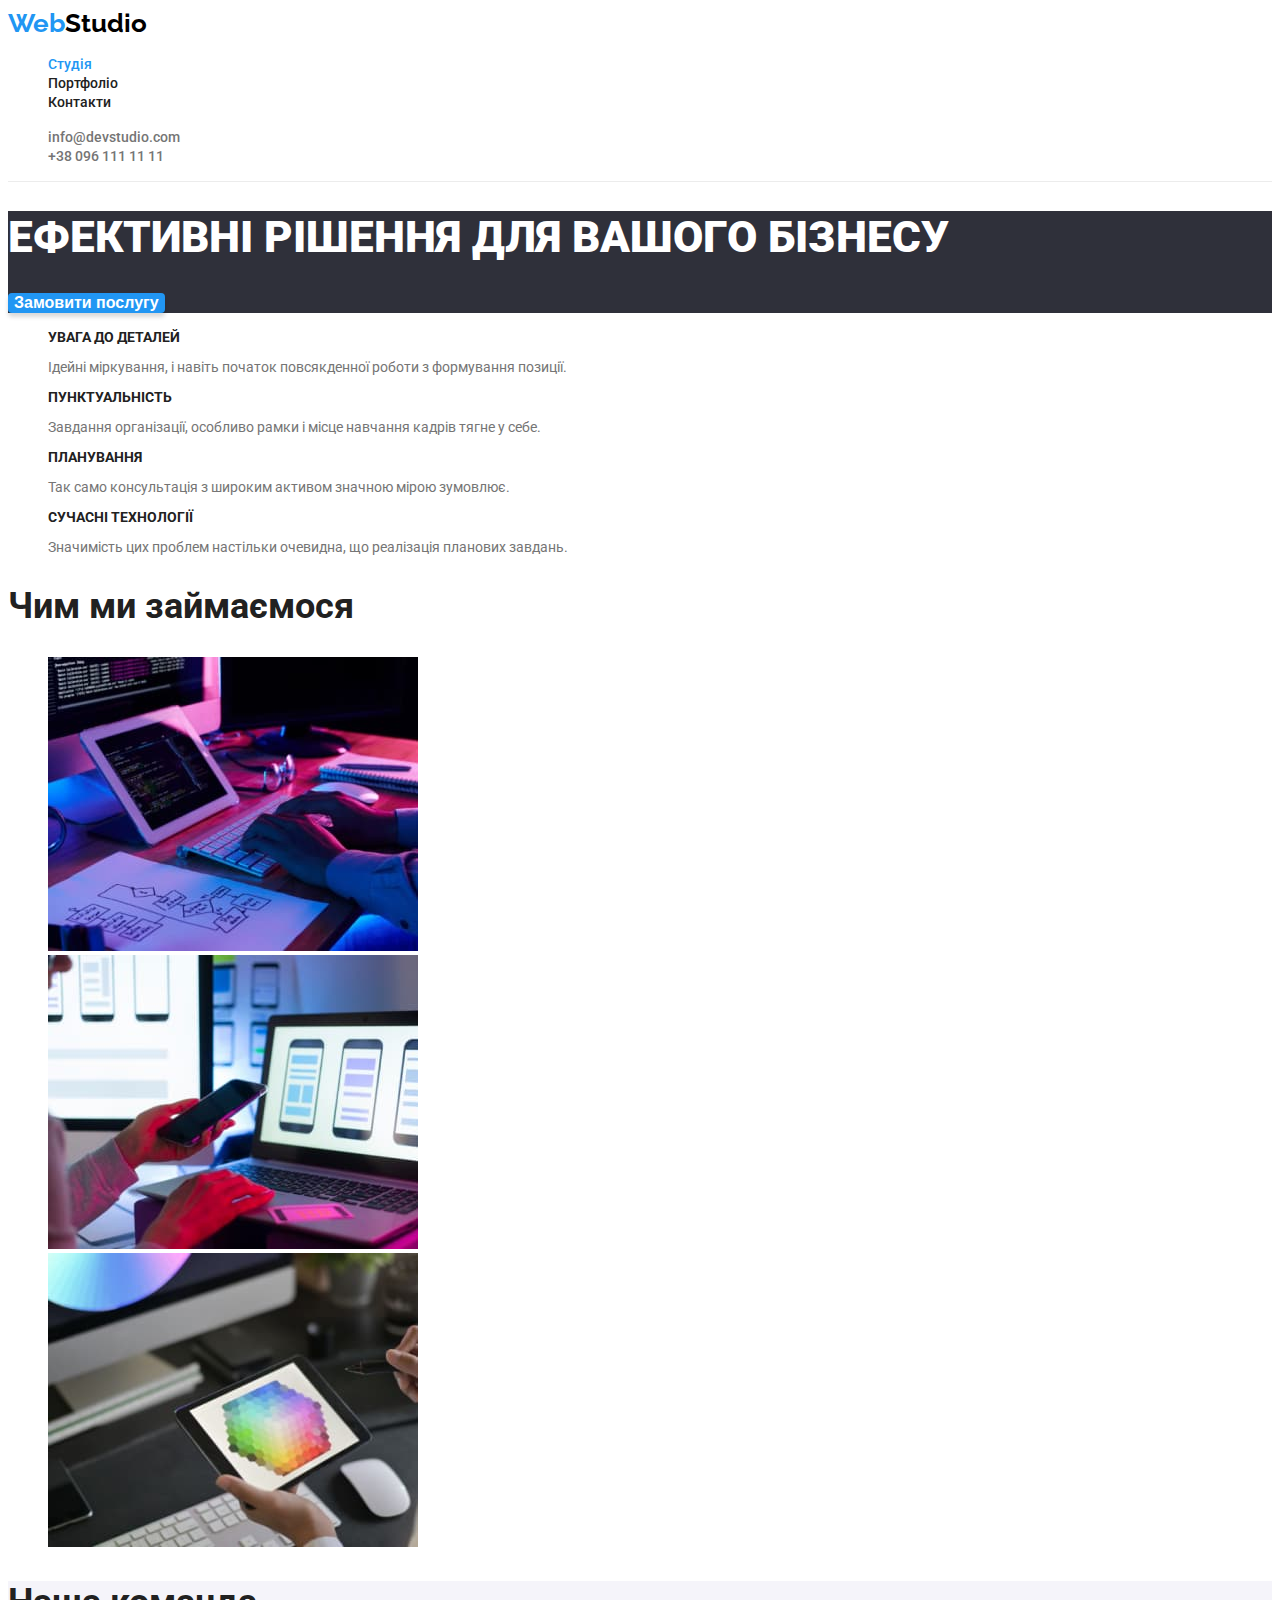
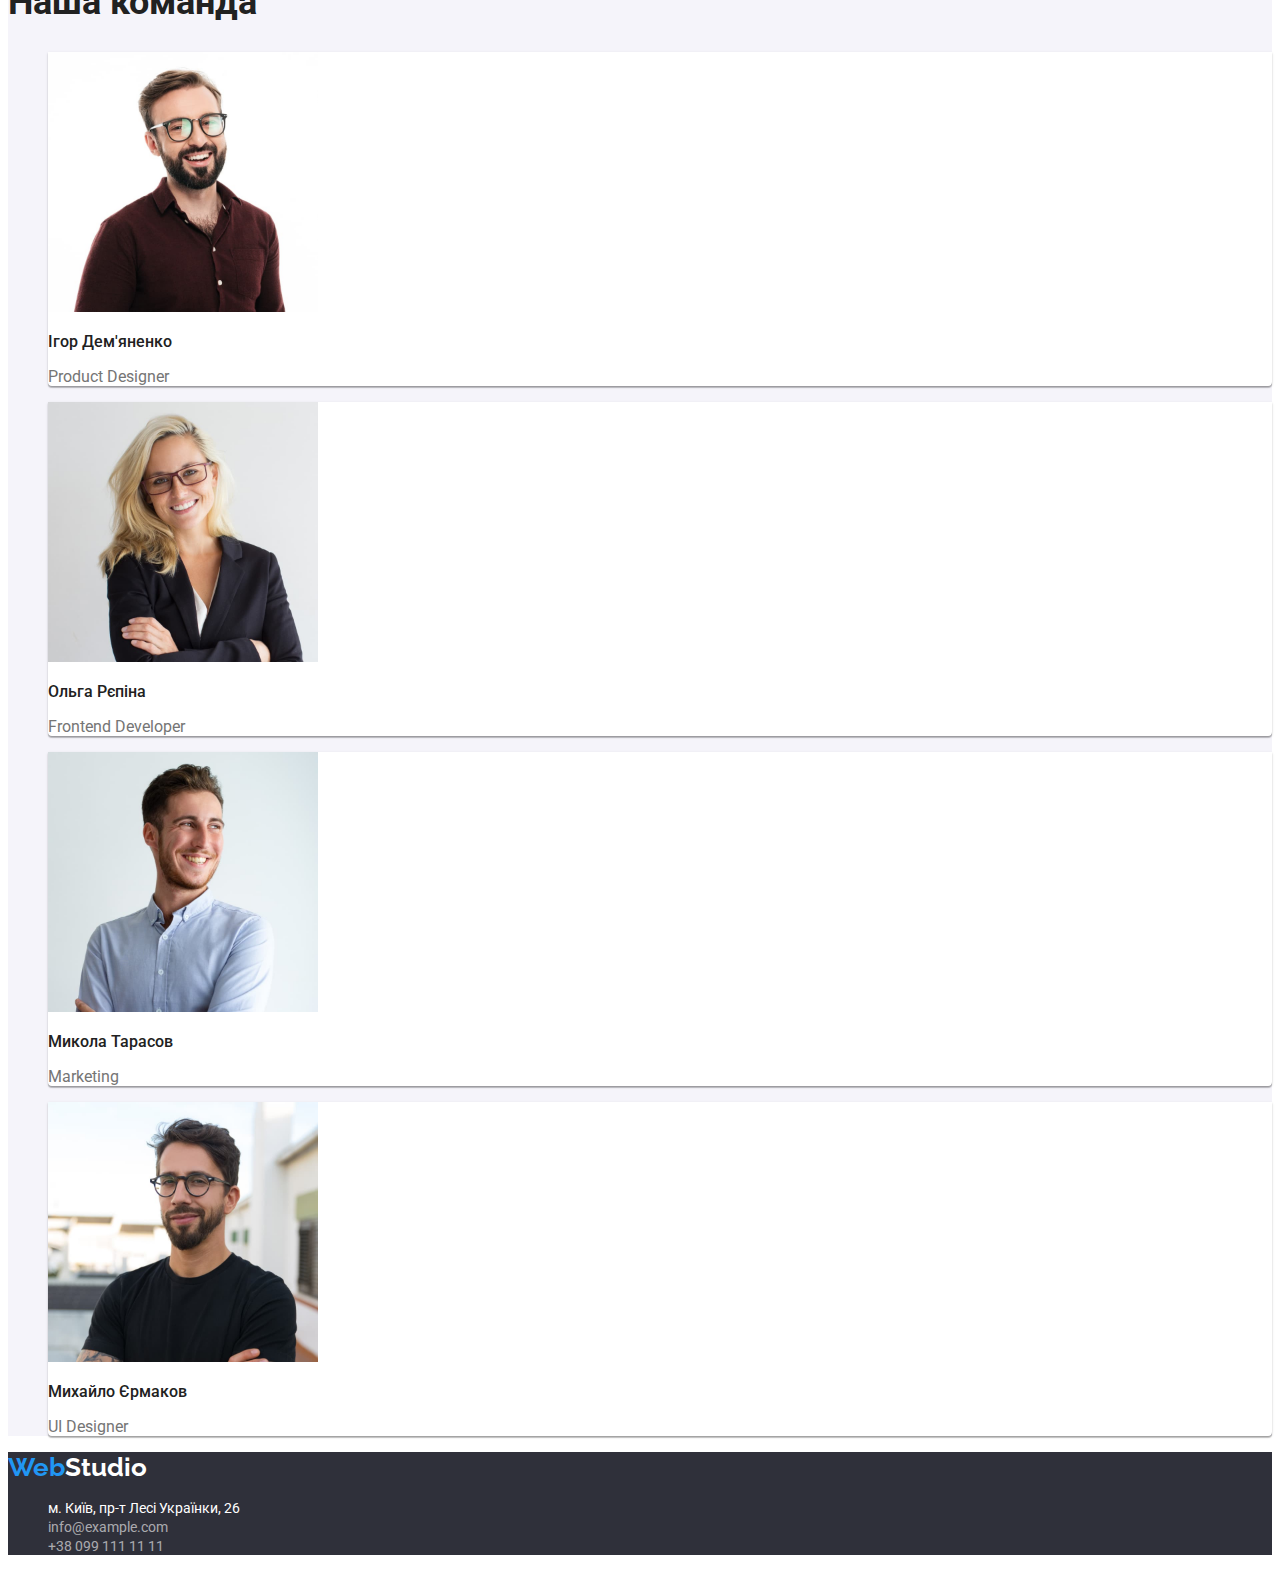
==== index.html @ d7208ca9 "goit-markup-hw-02" ====
<!DOCTYPE html>
<html lang="uk">

<head>
    <meta charset="UTF-8">
    <meta http-equiv="X-UA-Compatible" content="IE=edge">
    <meta name="viewport" content="width=device-width, initial-scale=1.0">
    <link rel="preconnect" href="https://fonts.googleapis.com">
    <link rel="preconnect" href="https://fonts.gstatic.com" crossorigin>
    <link
        href="https://fonts.googleapis.com/css2?family=Raleway:wght@700&family=Roboto:wght@400;500;700;900&display=swap"
        rel="stylesheet">
    <link rel="stylesheet" href="./css/styles.css">
    <title>WebStudio</title>
</head>

<body>
    <!--Header-->
    <header class="header">
        <nav>
            <a class="link logo" href="./index.html">Web<span class="accent">Studio</span></a>
            <ul class="list">
                <li><a class="link nav-link current" href="./index.html">Студія</a></li>
                <li><a class="link nav-link" href="./portfolio.html">Портфоліо</a></li>
                <li><a class="link nav-link" href="#">Контакти</a></li>
            </ul>
        </nav>
        <ul class="list">
            <li><a class="link nav-contacts mail" href="mailto:info@devstudio.com">info@devstudio.com</a></li>
            <li><a class="link nav-contacts" href="tel:+380961111111">+38 096 111 11 11</a></li>
        </ul>
    </header>
    <main>
        <!--Title-->
        <section class="fond">
            <h1 class="main-slogan">Ефективні рішення для вашого бізнесу</h1>
            <button class="title-button" type="button">Замовити послугу</button>
        </section>
        <!--Our proes-->
        <section>
            <h2 class="visually-hidden">Our proes</h2>
            <ul class="list">
                <li>
                    <h3 class="our-proes">Увага до деталей</h3>
                    <p class="about">Ідейні міркування, і навіть початок повсякденної роботи з формування позиції.</p>
                </li>
                <li>
                    <h3 class="our-proes">Пунктуальність</h3>
                    <p class="about">Завдання організації, особливо рамки і місце навчання кадрів тягне у себе.</p>
                </li>
                <li>
                    <h3 class="our-proes">Планування</h3>
                    <p class="about">Так само консультація з широким активом значною мірою зумовлює.</p>
                </li>
                <li>
                    <h3 class="our-proes">Сучасні технології</h3>
                    <p class="about">Значимість цих проблем настільки очевидна, що реалізація планових завдань.</p>
                </li>
            </ul>
        </section>
        <!--What we do-->
        <section>
            <h2 class="section-title">Чим ми займаємося</h2>
            <ul class="list">
                <li><img src="./images/notepad.jpg" alt="Планшет" width="370"></li>
                <li><img src="./images/phones.jpg" alt="Макети телефонів" width="370"></li>
                <li><img src="./images/palette.jpg" alt="Палітра кольорів" width="370"></li>
            </ul>
        </section>
        <!--Our team-->
        <section class="team-fond">
            <h2 class="section-title">Наша команда</h2>
            <ul class="list">
                <li class="list box-list">
                    <img src="./images/pers11.jpg" alt="Усміхнений працівник" width="270">
                    <h3 class="name">Ігор Дем'яненко</h3>
                    <p class="profession" lang="en">Product Designer</p>
                </li>
                <li class="list box-list">
                    <img src="./images/pers22.jpg" alt="Білявка в окулярах" width="270">
                    <h3 class="name">Ольга Рєпіна</h3>
                    <p class="profession" lang="en">Frontend Developer</p>
                </li>
                <li class="list box-list">
                    <img src="./images/pers33.jpg" alt="Русявий хлопець в блакитній сорочці" width="270">
                    <h3 class="name">Микола Тарасов</h3>
                    <p class="profession" lang="en">Marketing</p>
                </li>
                <li class="list box-list">
                    <img src="./images/pers44.jpg" alt="Хлопець в окулярах" width="270">
                    <h3 class="name">Михайло Єрмаков</h3>
                    <p class="profession" lang="en">UI Designer</p>
                </li>
            </ul>
        </section>
    </main>
    <!--Footer-->
    <footer class="footer">
        <a class="link logo" href="./index.html">Web<span class="accented">Studio</span></a>
        <address>
            <ul class="list">
                <li><a class="link address" href="https://goo.gl/maps/mg5Mg1xNybpTu5U4A" target="_blank"
                        rel="noopener norefferer nofollow">м. Київ, пр-т Лесі Українки, 26</a></li>
                <li><a class="link footer-contacts" href="mailto:info@example.com">info@example.com</a></li>
                <li><a class="link footer-contacts" href="tel:+380991111111">+38 099 111 11 11</a></li>
            </ul>
        </address>
    </footer>
</body>

</html>
---- css/styles.css ----
:root {
    --main-light-color: #F5F5F5;
    --main-dark-color: #2F303A;
    --secondary-color: #F5F4FA;

    --main-font-color: #212121;
    --secondary-font-color: #757575;
    --accent-color: #2196F3;

    --card-bgr-color: #FFFFFF;
}

/*Global styles*/
body {
    font-family: 'Roboto', 'Raleway', sans-serif;
    color: var(--main-font-color);
}

.link {
    text-decoration: none;
    color: inherit;
}

.list {
    list-style: none;
}

.visually-hidden {
    clip: rect(0 0 0 0);
    clip-path: inset(50%);
    height: 1px;
    overflow: hidden;
    position: absolute;
    white-space: nowrap;
    width: 1px;
}

/*Header*/
.header {
    background-color: var(--card-bgr-color);
    border-bottom: 1px solid #ECECEC;
}

.logo {
    font-family: 'Raleway', sans-serif;
    font-weight: 700;
    font-size: 26px;
    line-height: 1, 17;
    color: var(--accent-color);
}

.accent {
    color: #000;
    ;
}

.nav-link:hover,
.nav-link:focus {
    color: var(--accent-color);
}

.nav-link,
.nav-link.current {
    font-weight: 500;
    font-size: 14px;
    line-height: 1, 14;
    color: var(--main-font-color);
}

.nav-link.current {
    color: var(--accent-color);
}

.nav-contacts:hover,
.nav-contacts:focus {
    color: var(--accent-color);
}

.nav-contacts.mail:hover,
.nav-contacts.mail:focus {
    color: var(--accent-color);
}

.nav-contacts,
.nav-contacts.mail {
    font-weight: 500;
    font-size: 14px;
    line-height: 1, 14;
    color: var(--secondary-font-color);
}

/*Title*/
.fond {
    background-color: var(--main-dark-color);
}

.main-slogan {
    text-transform: uppercase;
    font-weight: 900;
    font-size: 44px;
    line-height: 1, 36;
    color: var(--card-bgr-color);
}

.title-button {
    background-color: var(--accent-color);
    font-weight: 700;
    font-size: 16px;
    line-height: 1, 88;
    color: var(--card-bgr-color);
    border: none;
    box-shadow: 0px 4px 4px rgba(0, 0, 0, 0.15);
    border-radius: 4px;
    cursor: pointer;
}

/*Our proes*/
.our-proes {
    text-transform: uppercase;
    font-weight: 700;
    font-size: 14px;
    line-height: 1, 14;
    color: var(--main-font-color);
}

.about {
    font-weight: 400;
    font-size: 14px;
    line-height: 1, 71;
    color: var(--secondary-font-color);
}

/*What we do + Our team*/
.section-title {
    font-weight: 700;
    font-size: 36px;
    line-height: 1, 17;
    color: var(--main-font-color);
}

.team-fond {
    background-color: var(--secondary-color);
}

.box-list {
    background-color: var(--card-bgr-color);
    box-shadow: 0px 1px 3px rgba(0, 0, 0, 0.12), 0px 1px 1px rgba(0, 0, 0, 0.14), 0px 2px 1px rgba(0, 0, 0, 0.2);
    border-radius: 0px 0px 4px 4px;
}

.name {
    font-weight: 500;
    font-size: 16px;
    line-height: 1, 19;
    color: var(--main-font-color);
}

.profession {
    font-weight: 400;
    font-size: 16px;
    line-height: 1, 19;
    color: var(--secondary-font-color);
}

/*Second page*/
/*Title*/
.title-color {
    background-color: var(--main-light-color);
}

.button-name {
    font-family: inherit;
    font-weight: 500;
    font-size: 16px;
    line-height: 1, 63;
    color: var(--main-font-color);
    background-color: var(--secondary-color);
    border: none;
    border-radius: 4px;
    cursor: pointer;
}

.button-name:hover,
.button-name:focus {
    background-color: var(--accent-color);
    color: var(--card-bgr-color);
}

.list-examples {
    background-color: var(--card-bgr-color);
    border: 1px solid #EEEEEE;
}

.example {
    font-weight: 700;
    font-size: 18px;
    line-height: 2;
    color: var(--main-font-color);
}

.type {
    font-weight: 400;
    font-size: 16px;
    line-height: 1, 88;
    color: var(--secondary-font-color);
}

/*Footer*/
.footer {
    background-color: var(--main-dark-color);
}

.accented {
    color: var(--card-bgr-color);
}

.address {
    font-family: inherit;
    font-style: normal;
    font-weight: 400;
    font-size: 14px;
    line-height: 1, 71;
    color: var(--card-bgr-color);
}

.footer-contacts {
    font-family: inherit;
    font-style: normal;
    font-weight: 400;
    font-size: 14px;
    line-height: 1, 71;
    color: rgba(255, 255, 255, 0.6);
}

.footer-contacts:hover,
.footer-contacts:focus {
    color: var(--accent-color);
}
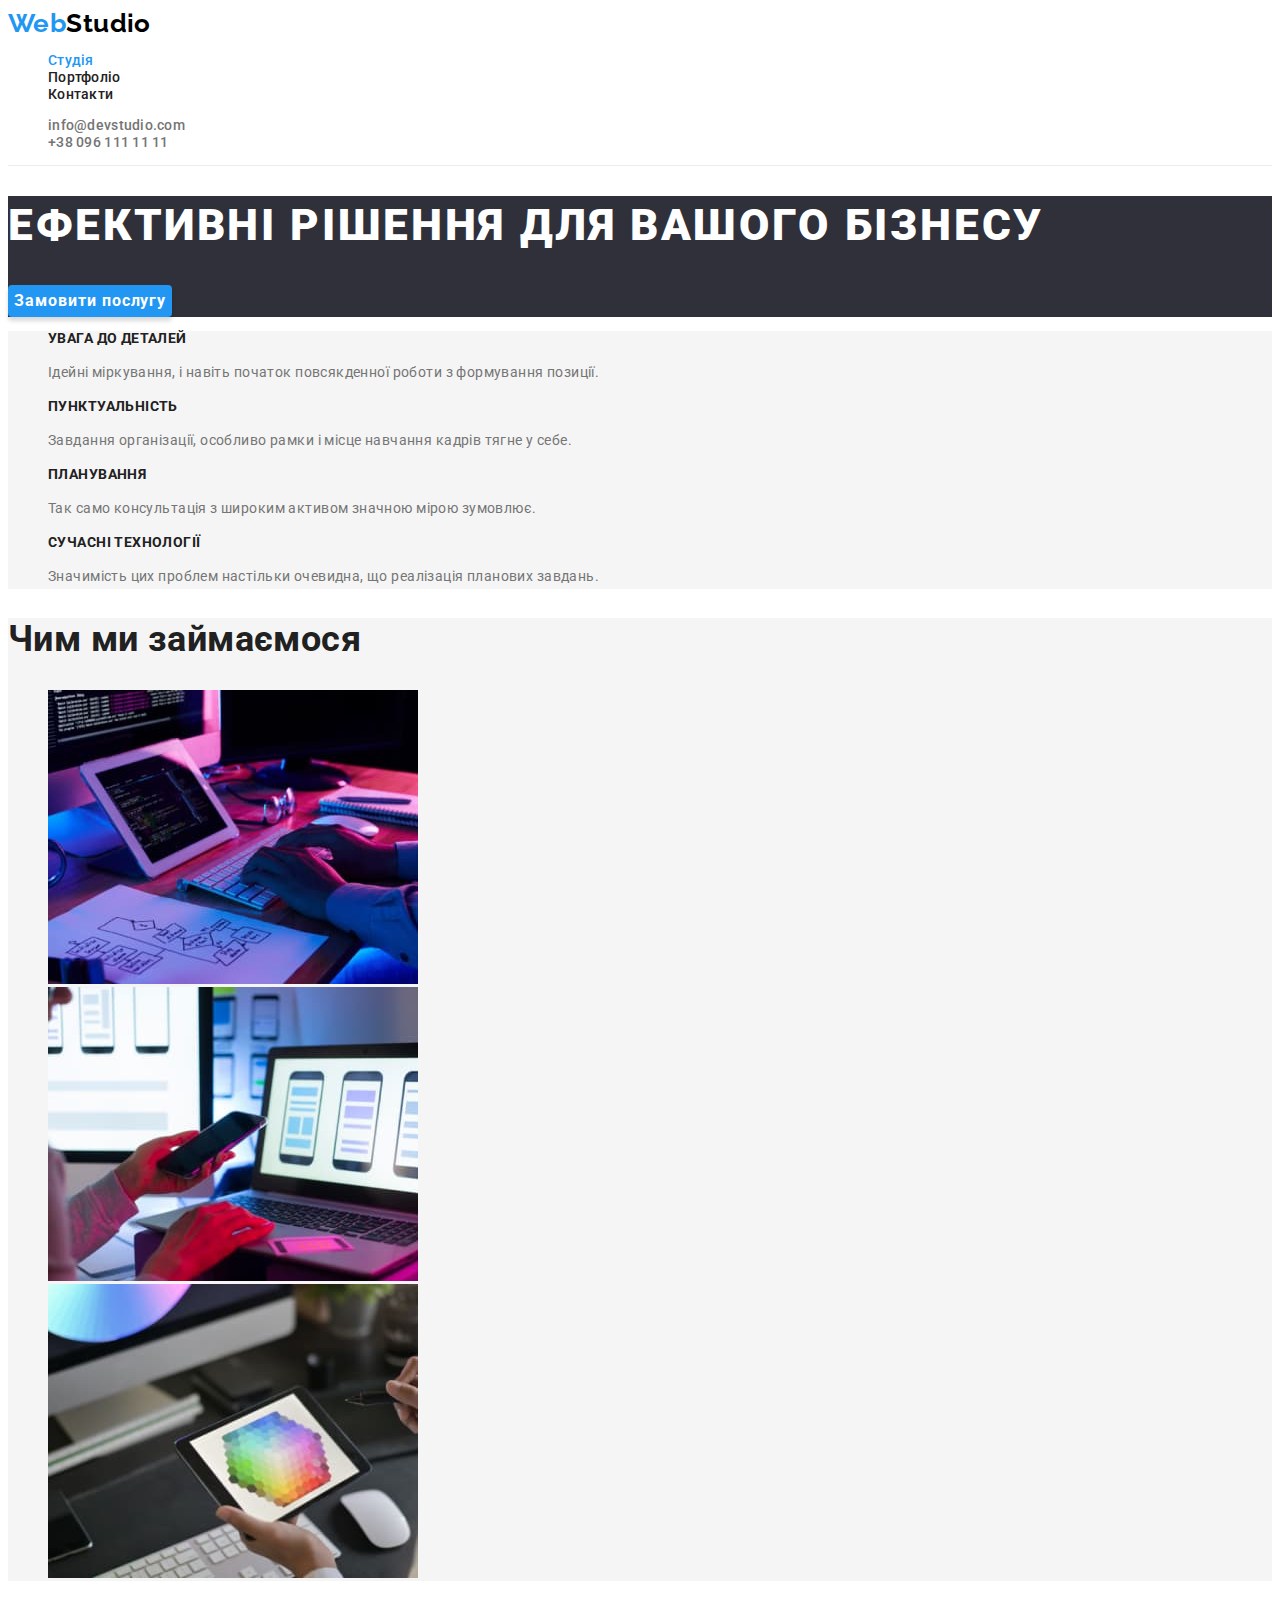
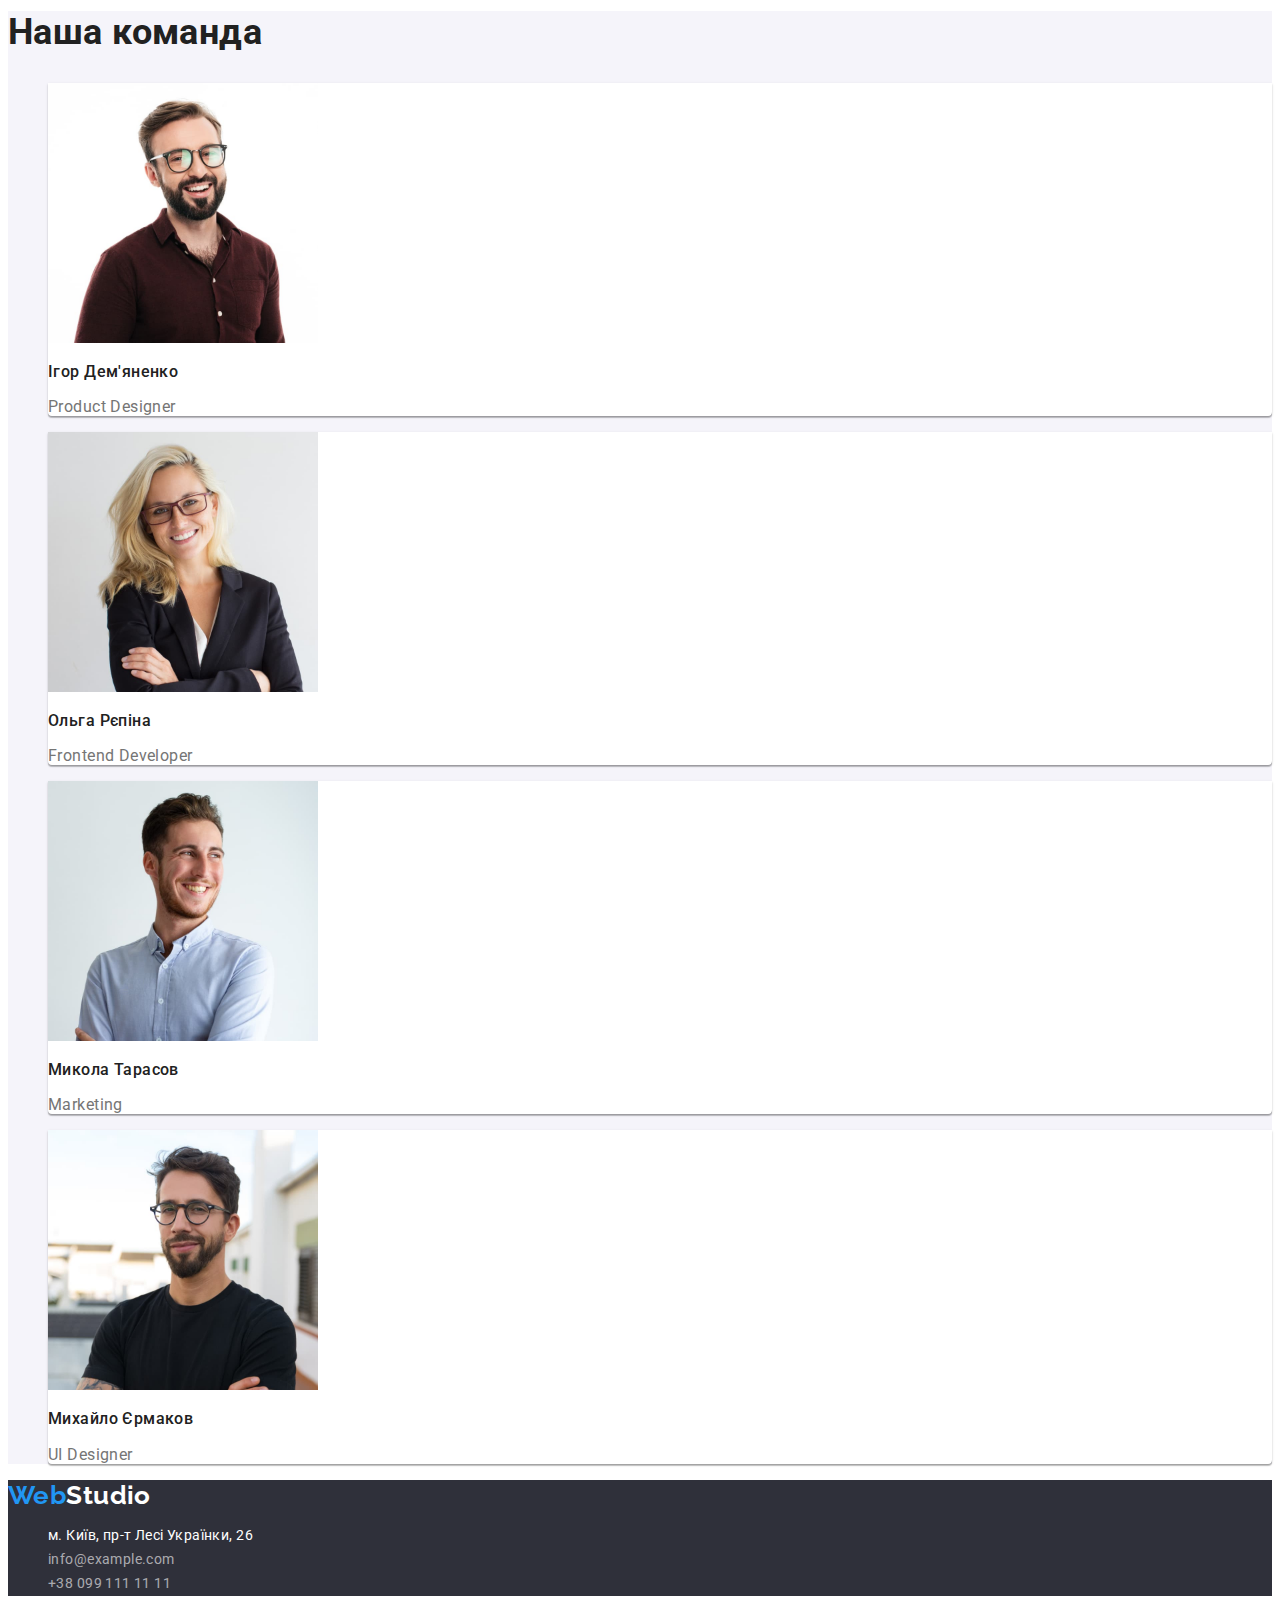
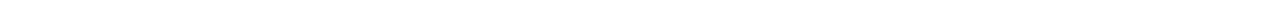
==== commit 9d399d44: "updated" ====
--- a/index.html
+++ b/index.html
@@ -37,7 +37,7 @@
             <button class="title-button" type="button">Замовити послугу</button>
         </section>
         <!--Our proes-->
-        <section>
+        <section class="section-color">
             <h2 class="visually-hidden">Our proes</h2>
             <ul class="list">
                 <li>
@@ -59,7 +59,7 @@
             </ul>
         </section>
         <!--What we do-->
-        <section>
+        <section class="section-color">
             <h2 class="section-title">Чим ми займаємося</h2>
             <ul class="list">
                 <li><img src="./images/notepad.jpg" alt="Планшет" width="370"></li>
--- a/css/styles.css
+++ b/css/styles.css
@@ -1,20 +1,30 @@
 :root {
-    --main-light-color: #F5F5F5;
-    --main-dark-color: #2F303A;
-    --secondary-color: #F5F4FA;
+    --bgd-page-color:#F5F5F5;
+    --bgr-light-color: #FFFFFF;;
+    --bgd-dark-color: #2F303A;
+    --bgd-secondary-color: #F5F4FA;
+
+    --border-line:#ECECEC;
+    --second-border-line: #EEEEEE;
 
     --main-font-color: #212121;
     --secondary-font-color: #757575;
-    --accent-color: #2196F3;
-
-    --card-bgr-color: #FFFFFF;
+    --light-font-color: #fff;
+    --light-secondary-font-color: rgba(255, 255, 255, 0.6);
+
+    --accent-color:#2196F3;
+    --logo-color:#000000;
+  
 }
 
 /*Global styles*/
 body {
     font-family: 'Roboto', 'Raleway', sans-serif;
-    color: var(--main-font-color);
-}
+    font-style: normal;
+    font-size: 14px;
+    letter-spacing: 0.03em;
+    color: var(--main-font-color);
+    }
 
 .link {
     text-decoration: none;
@@ -26,32 +36,36 @@
 }
 
 .visually-hidden {
+    position:absolute;
+    white-space: nowrap;
+    width: 1px;
+    height: 1px;
+    overflow: hidden;
+    border: 0;
+    padding: 0;
     clip: rect(0 0 0 0);
     clip-path: inset(50%);
-    height: 1px;
-    overflow: hidden;
-    position: absolute;
-    white-space: nowrap;
-    width: 1px;
+    margin: -1px;
+    
 }
 
 /*Header*/
 .header {
-    background-color: var(--card-bgr-color);
-    border-bottom: 1px solid #ECECEC;
+    background-color: var(--bgr-light-color);
+    border-bottom: 1px solid var(--border-line);
 }
 
 .logo {
     font-family: 'Raleway', sans-serif;
     font-weight: 700;
     font-size: 26px;
-    line-height: 1, 17;
+    line-height: 1.17;
     color: var(--accent-color);
 }
 
 .accent {
-    color: #000;
-    ;
+    color: var(--logo-color);
+    
 }
 
 .nav-link:hover,
@@ -62,8 +76,8 @@
 .nav-link,
 .nav-link.current {
     font-weight: 500;
-    font-size: 14px;
-    line-height: 1, 14;
+    line-height: 1.14;
+    letter-spacing: 0.02em;
     color: var(--main-font-color);
 }
 
@@ -84,30 +98,33 @@
 .nav-contacts,
 .nav-contacts.mail {
     font-weight: 500;
-    font-size: 14px;
-    line-height: 1, 14;
+    line-height: 1.14;
+    letter-spacing: 0.02em;
     color: var(--secondary-font-color);
 }
 
 /*Title*/
 .fond {
-    background-color: var(--main-dark-color);
+    background-color: var(--bgd-dark-color);
 }
 
 .main-slogan {
     text-transform: uppercase;
     font-weight: 900;
     font-size: 44px;
-    line-height: 1, 36;
-    color: var(--card-bgr-color);
+    line-height: 1.36;
+    letter-spacing: 0.06em;
+    color: var(--light-font-color);
 }
 
 .title-button {
     background-color: var(--accent-color);
-    font-weight: 700;
-    font-size: 16px;
-    line-height: 1, 88;
-    color: var(--card-bgr-color);
+    font-family: inherit;
+    font-weight: 700;
+    font-size: 16px;
+    line-height: 1.88;
+    letter-spacing: 0.06em;
+    color: var(--light-font-color);
     border: none;
     box-shadow: 0px 4px 4px rgba(0, 0, 0, 0.15);
     border-radius: 4px;
@@ -115,18 +132,22 @@
 }
 
 /*Our proes*/
+.section-color{
+    background-color: var(--bgd-page-color);
+}
 .our-proes {
     text-transform: uppercase;
     font-weight: 700;
+    font-size: inherit;
+    line-height: 1.14;
+    color: var(--main-font-color);
+}
+
+.about {
+    font-weight: 400;
     font-size: 14px;
-    line-height: 1, 14;
-    color: var(--main-font-color);
-}
-
-.about {
-    font-weight: 400;
-    font-size: 14px;
-    line-height: 1, 71;
+    font-size: inherit;
+    line-height: 1.71;
     color: var(--secondary-font-color);
 }
 
@@ -134,16 +155,16 @@
 .section-title {
     font-weight: 700;
     font-size: 36px;
-    line-height: 1, 17;
+    line-height: 1.17;
     color: var(--main-font-color);
 }
 
 .team-fond {
-    background-color: var(--secondary-color);
+    background-color: var(--bgd-secondary-color);
 }
 
 .box-list {
-    background-color: var(--card-bgr-color);
+    background-color: var(--bgr-light-color);
     box-shadow: 0px 1px 3px rgba(0, 0, 0, 0.12), 0px 1px 1px rgba(0, 0, 0, 0.14), 0px 2px 1px rgba(0, 0, 0, 0.2);
     border-radius: 0px 0px 4px 4px;
 }
@@ -151,30 +172,30 @@
 .name {
     font-weight: 500;
     font-size: 16px;
-    line-height: 1, 19;
+    line-height: 1.19;
     color: var(--main-font-color);
 }
 
 .profession {
     font-weight: 400;
     font-size: 16px;
-    line-height: 1, 19;
+    line-height: 1.19;
     color: var(--secondary-font-color);
 }
 
 /*Second page*/
 /*Title*/
 .title-color {
-    background-color: var(--main-light-color);
+    background-color: var(--bgd-page-color);
 }
 
 .button-name {
     font-family: inherit;
     font-weight: 500;
     font-size: 16px;
-    line-height: 1, 63;
-    color: var(--main-font-color);
-    background-color: var(--secondary-color);
+    line-height: 1.63;
+    color: var(--main-font-color);
+    background-color: var(--bgd-secondary-color);
     border: none;
     border-radius: 4px;
     cursor: pointer;
@@ -183,53 +204,52 @@
 .button-name:hover,
 .button-name:focus {
     background-color: var(--accent-color);
-    color: var(--card-bgr-color);
+    color: var(--light-font-color);
 }
 
 .list-examples {
-    background-color: var(--card-bgr-color);
-    border: 1px solid #EEEEEE;
+    background-color: var(--bgd-page-color);
+    border: 1px solid var(--second-border-line);
 }
 
 .example {
     font-weight: 700;
     font-size: 18px;
     line-height: 2;
+    letter-spacing: 0.06em;
     color: var(--main-font-color);
 }
 
 .type {
     font-weight: 400;
     font-size: 16px;
-    line-height: 1, 88;
+    line-height: 1.88;
     color: var(--secondary-font-color);
 }
 
 /*Footer*/
 .footer {
-    background-color: var(--main-dark-color);
+    background-color: var(--bgd-dark-color);
 }
 
 .accented {
-    color: var(--card-bgr-color);
+    color: var(--light-font-color);
 }
 
 .address {
-    font-family: inherit;
+    font-family: 'Roboto', sans-serif;
     font-style: normal;
     font-weight: 400;
-    font-size: 14px;
-    line-height: 1, 71;
-    color: var(--card-bgr-color);
+    line-height: 1.71;
+    color: var(--light-font-color);
 }
 
 .footer-contacts {
     font-family: inherit;
     font-style: normal;
     font-weight: 400;
-    font-size: 14px;
-    line-height: 1, 71;
-    color: rgba(255, 255, 255, 0.6);
+    line-height: 1.71;
+    color: var(--light-secondary-font-color);
 }
 
 .footer-contacts:hover,
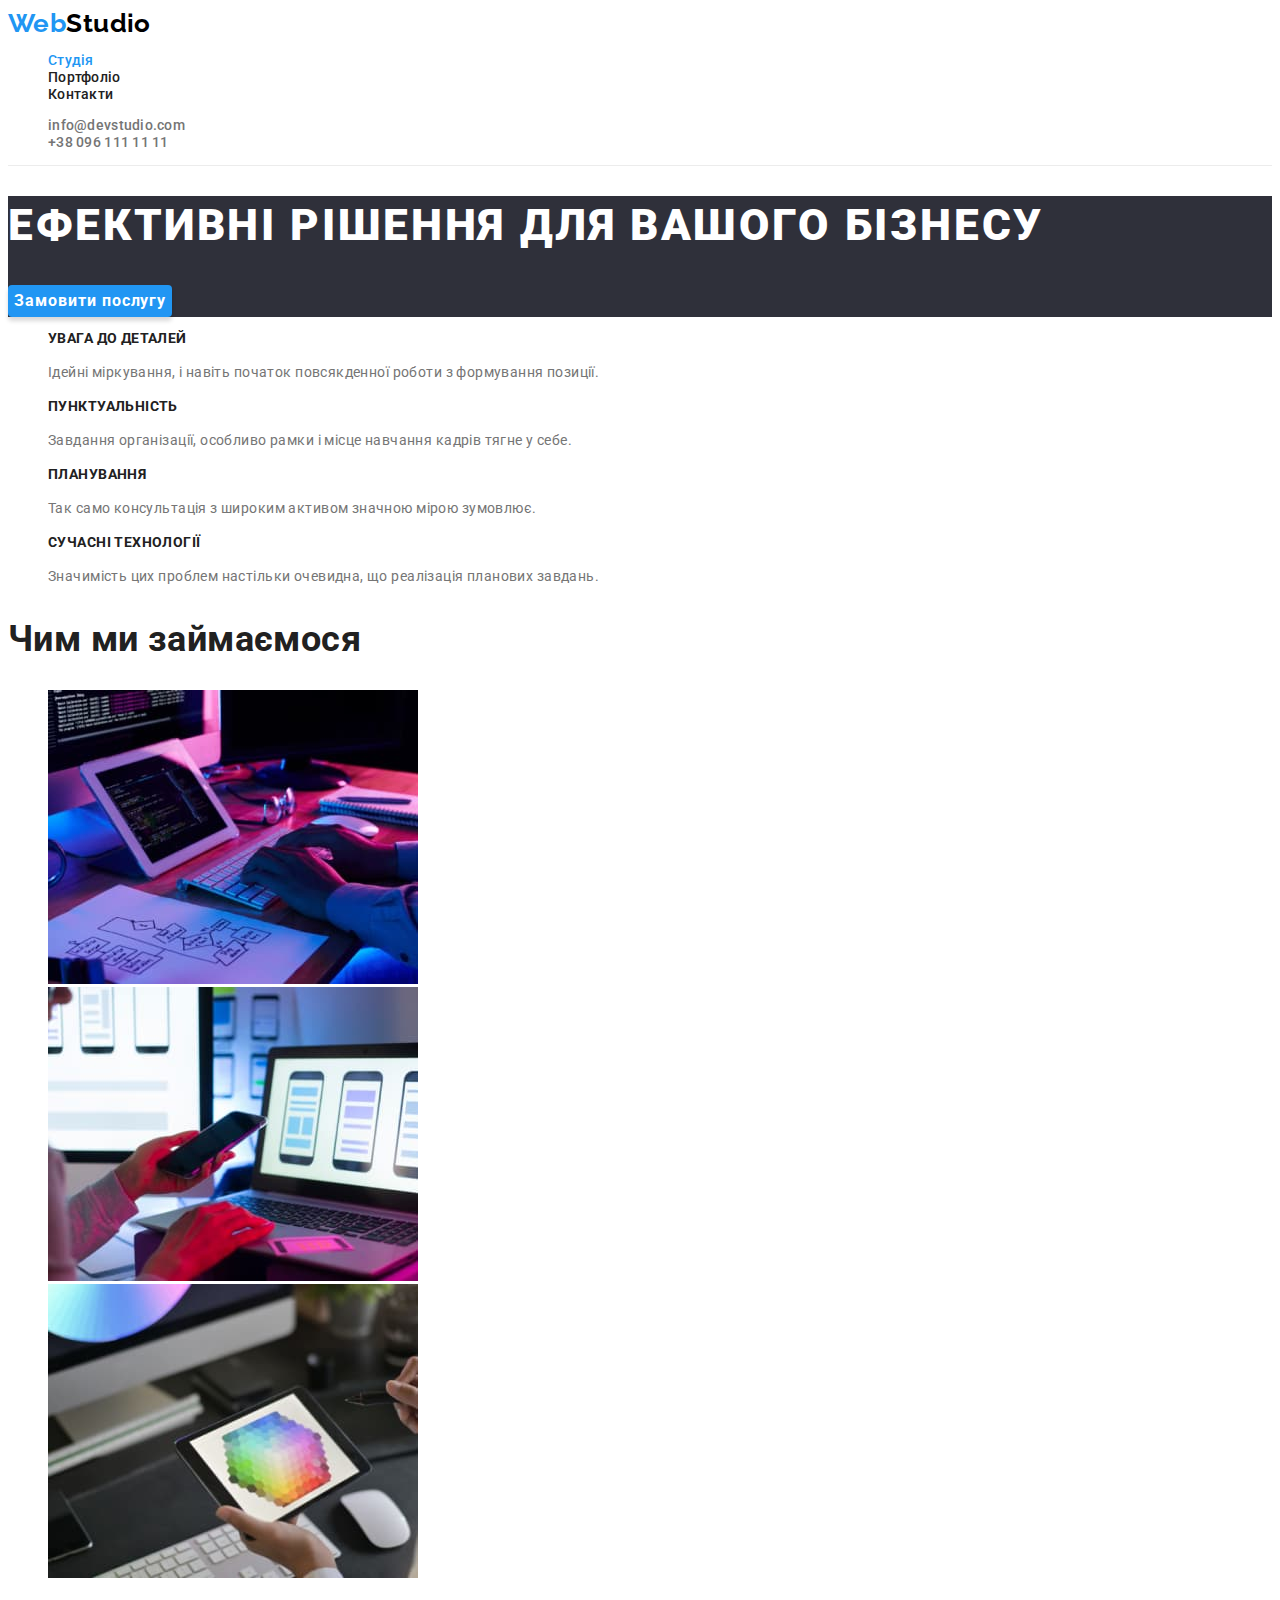
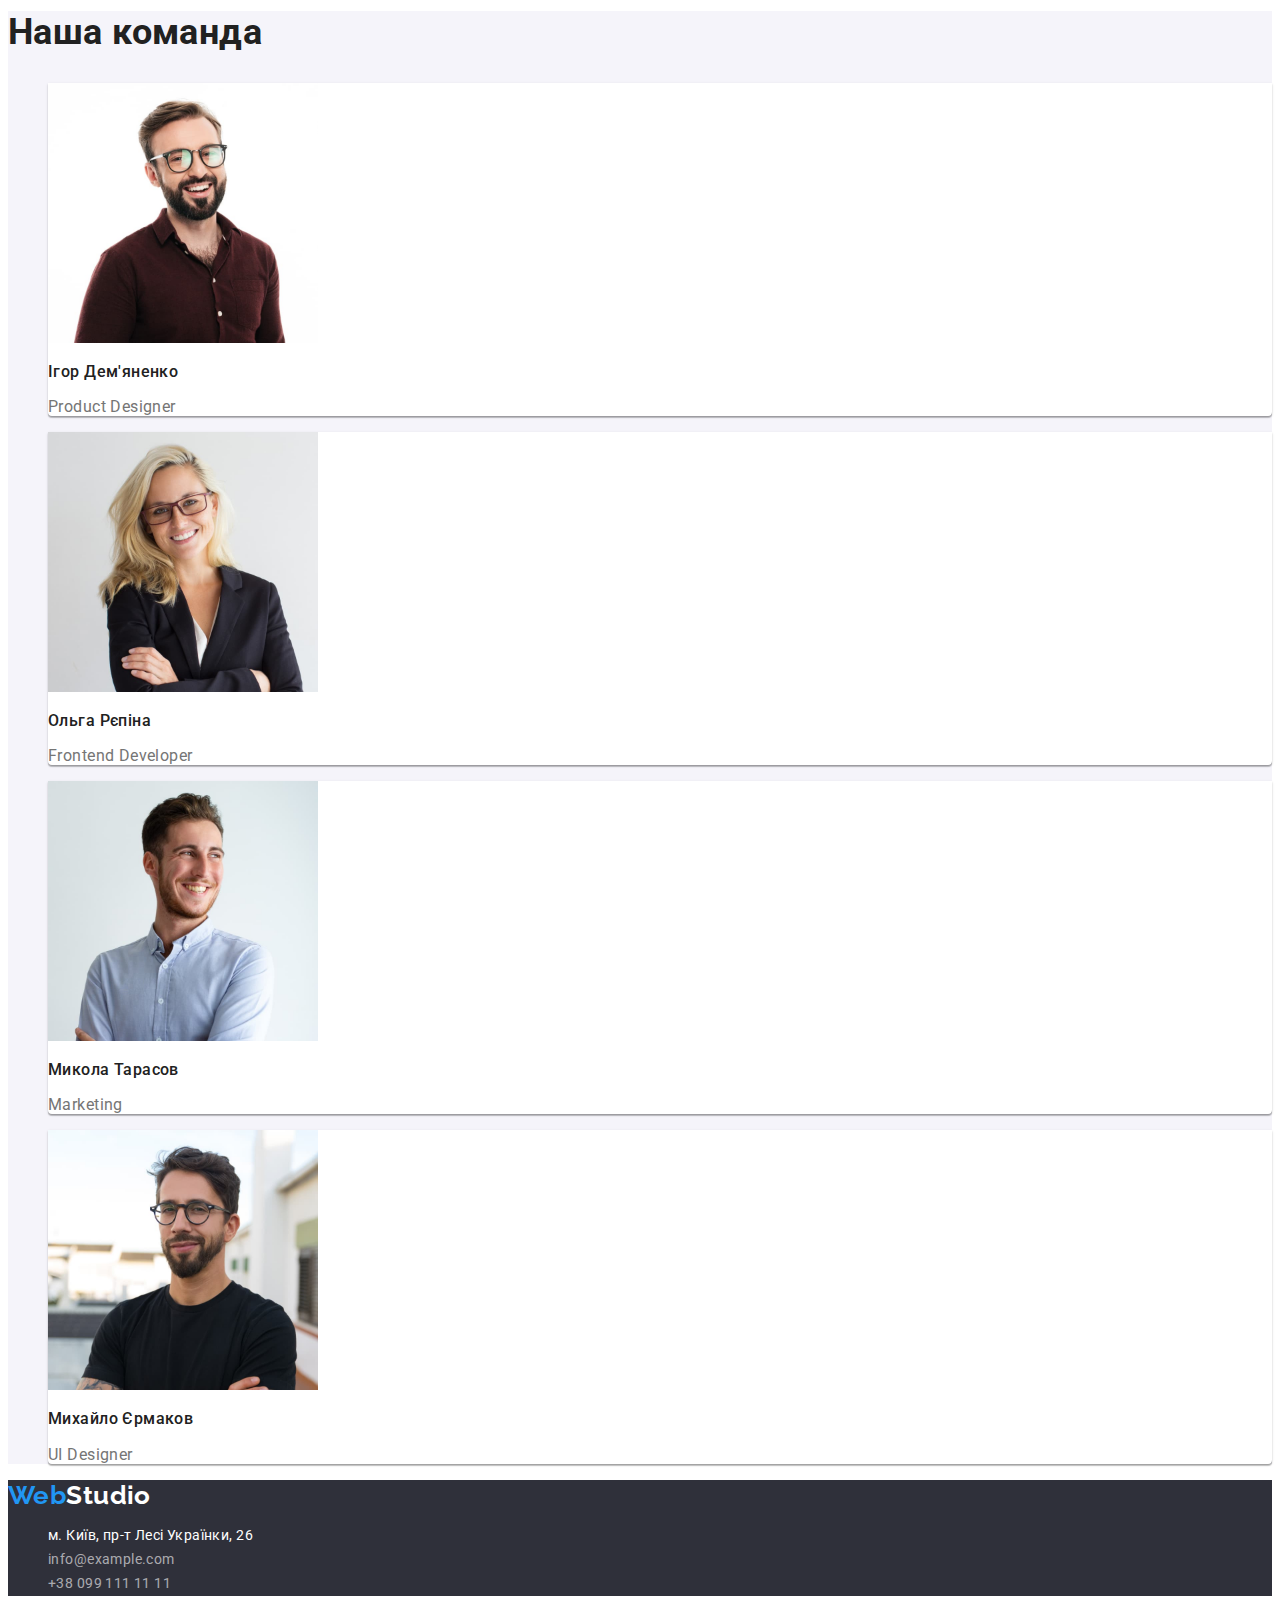
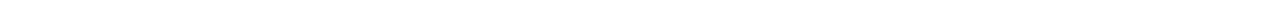
==== commit 9f8def8f: "updated html/css" ====
--- a/index.html
+++ b/index.html
@@ -37,7 +37,7 @@
             <button class="title-button" type="button">Замовити послугу</button>
         </section>
         <!--Our proes-->
-        <section class="section-color">
+        <section>
             <h2 class="visually-hidden">Our proes</h2>
             <ul class="list">
                 <li>
@@ -59,7 +59,7 @@
             </ul>
         </section>
         <!--What we do-->
-        <section class="section-color">
+        <section>
             <h2 class="section-title">Чим ми займаємося</h2>
             <ul class="list">
                 <li><img src="./images/notepad.jpg" alt="Планшет" width="370"></li>
--- a/css/styles.css
+++ b/css/styles.css
@@ -1,6 +1,6 @@
 :root {
     --bgd-page-color:#F5F5F5;
-    --bgr-light-color: #FFFFFF;;
+    --bgd-light-color: #FFFFFF;;
     --bgd-dark-color: #2F303A;
     --bgd-secondary-color: #F5F4FA;
 
@@ -20,13 +20,13 @@
 /*Global styles*/
 body {
     font-family: 'Roboto', 'Raleway', sans-serif;
-    font-style: normal;
     font-size: 14px;
     letter-spacing: 0.03em;
     color: var(--main-font-color);
     }
 
-.link {
+.link,
+.link-illustration {
     text-decoration: none;
     color: inherit;
 }
@@ -51,7 +51,7 @@
 
 /*Header*/
 .header {
-    background-color: var(--bgr-light-color);
+    background-color: var(--bgd-light-color);
     border-bottom: 1px solid var(--border-line);
 }
 
@@ -132,9 +132,7 @@
 }
 
 /*Our proes*/
-.section-color{
-    background-color: var(--bgd-page-color);
-}
+
 .our-proes {
     text-transform: uppercase;
     font-weight: 700;
@@ -164,7 +162,7 @@
 }
 
 .box-list {
-    background-color: var(--bgr-light-color);
+    background-color: var(--bgd-light-color);
     box-shadow: 0px 1px 3px rgba(0, 0, 0, 0.12), 0px 1px 1px rgba(0, 0, 0, 0.14), 0px 2px 1px rgba(0, 0, 0, 0.2);
     border-radius: 0px 0px 4px 4px;
 }
@@ -194,6 +192,7 @@
     font-weight: 500;
     font-size: 16px;
     line-height: 1.63;
+    letter-spacing: 0.03em;
     color: var(--main-font-color);
     background-color: var(--bgd-secondary-color);
     border: none;
@@ -208,7 +207,7 @@
 }
 
 .list-examples {
-    background-color: var(--bgd-page-color);
+    background-color: var(--bgd-light-color);
     border: 1px solid var(--second-border-line);
 }
 
@@ -218,13 +217,15 @@
     line-height: 2;
     letter-spacing: 0.06em;
     color: var(--main-font-color);
-}
+    }
+
 
 .type {
     font-weight: 400;
     font-size: 16px;
     line-height: 1.88;
     color: var(--secondary-font-color);
+    
 }
 
 /*Footer*/
